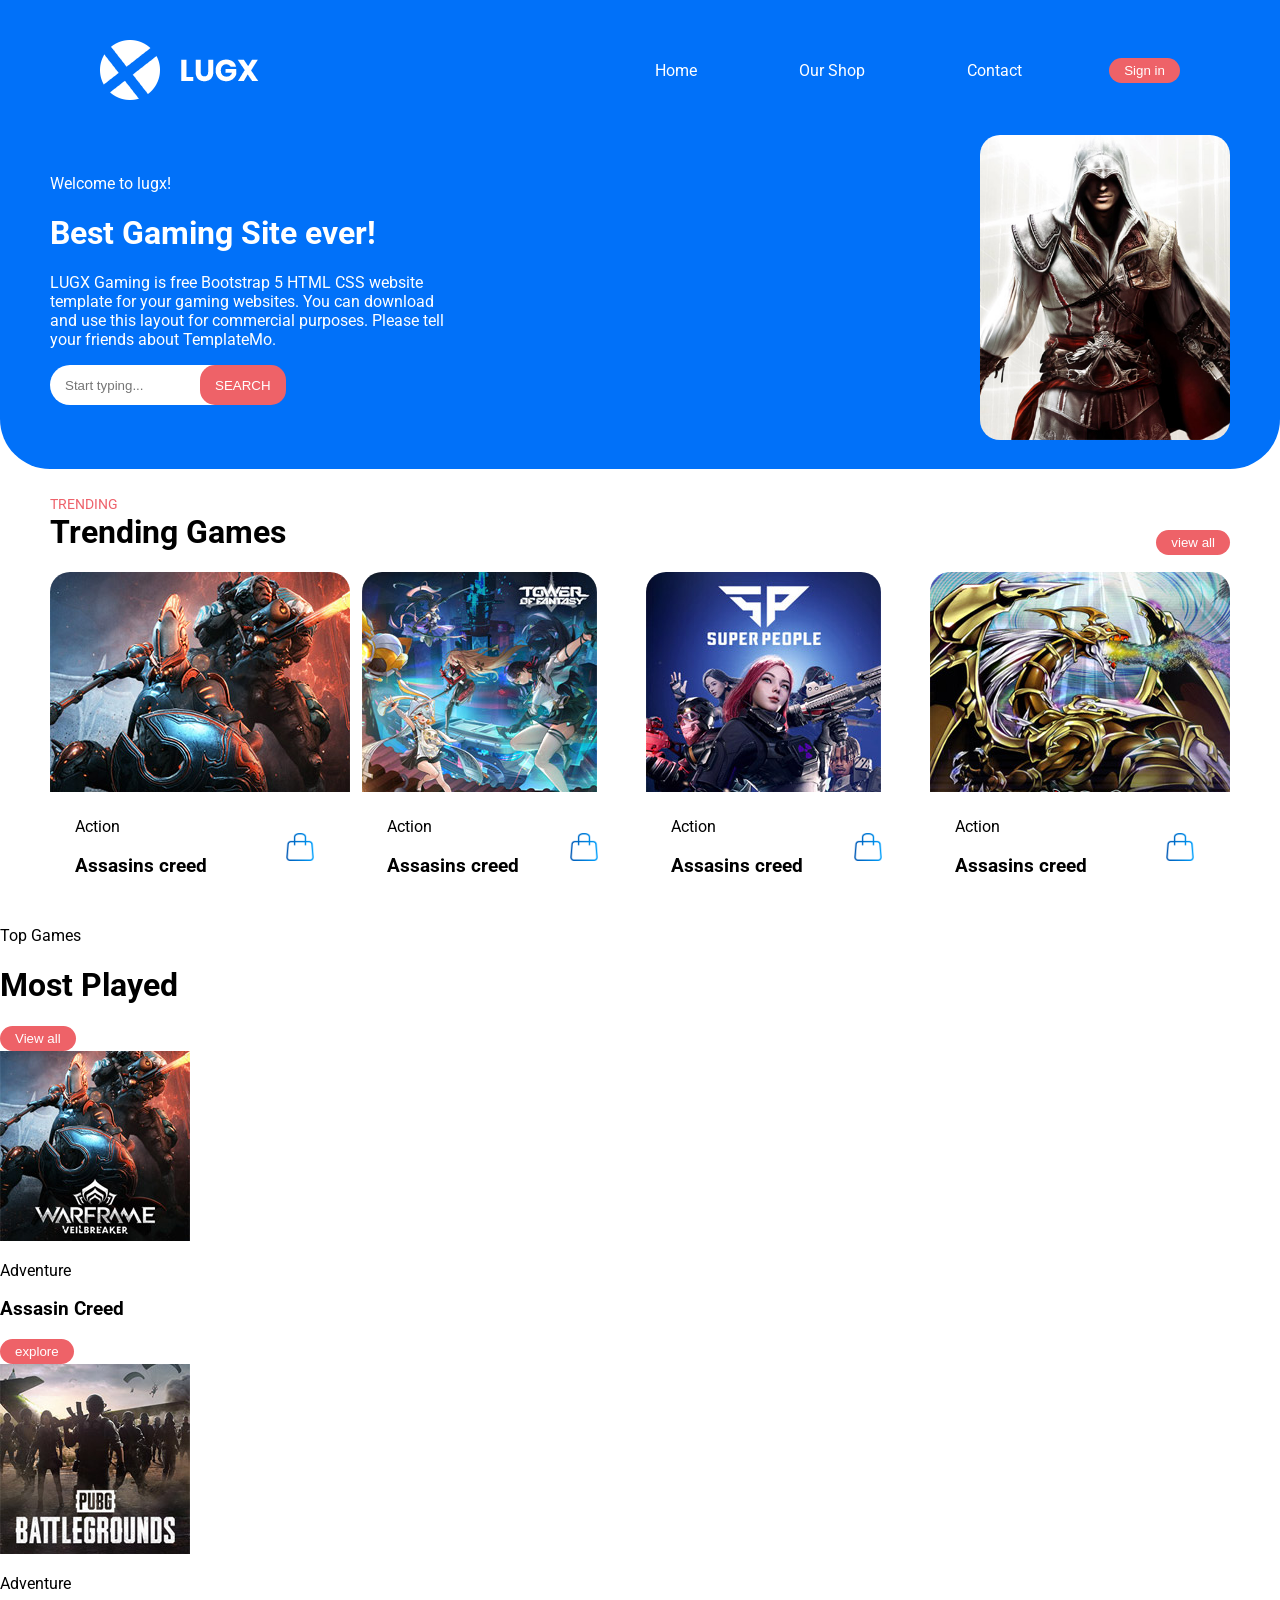
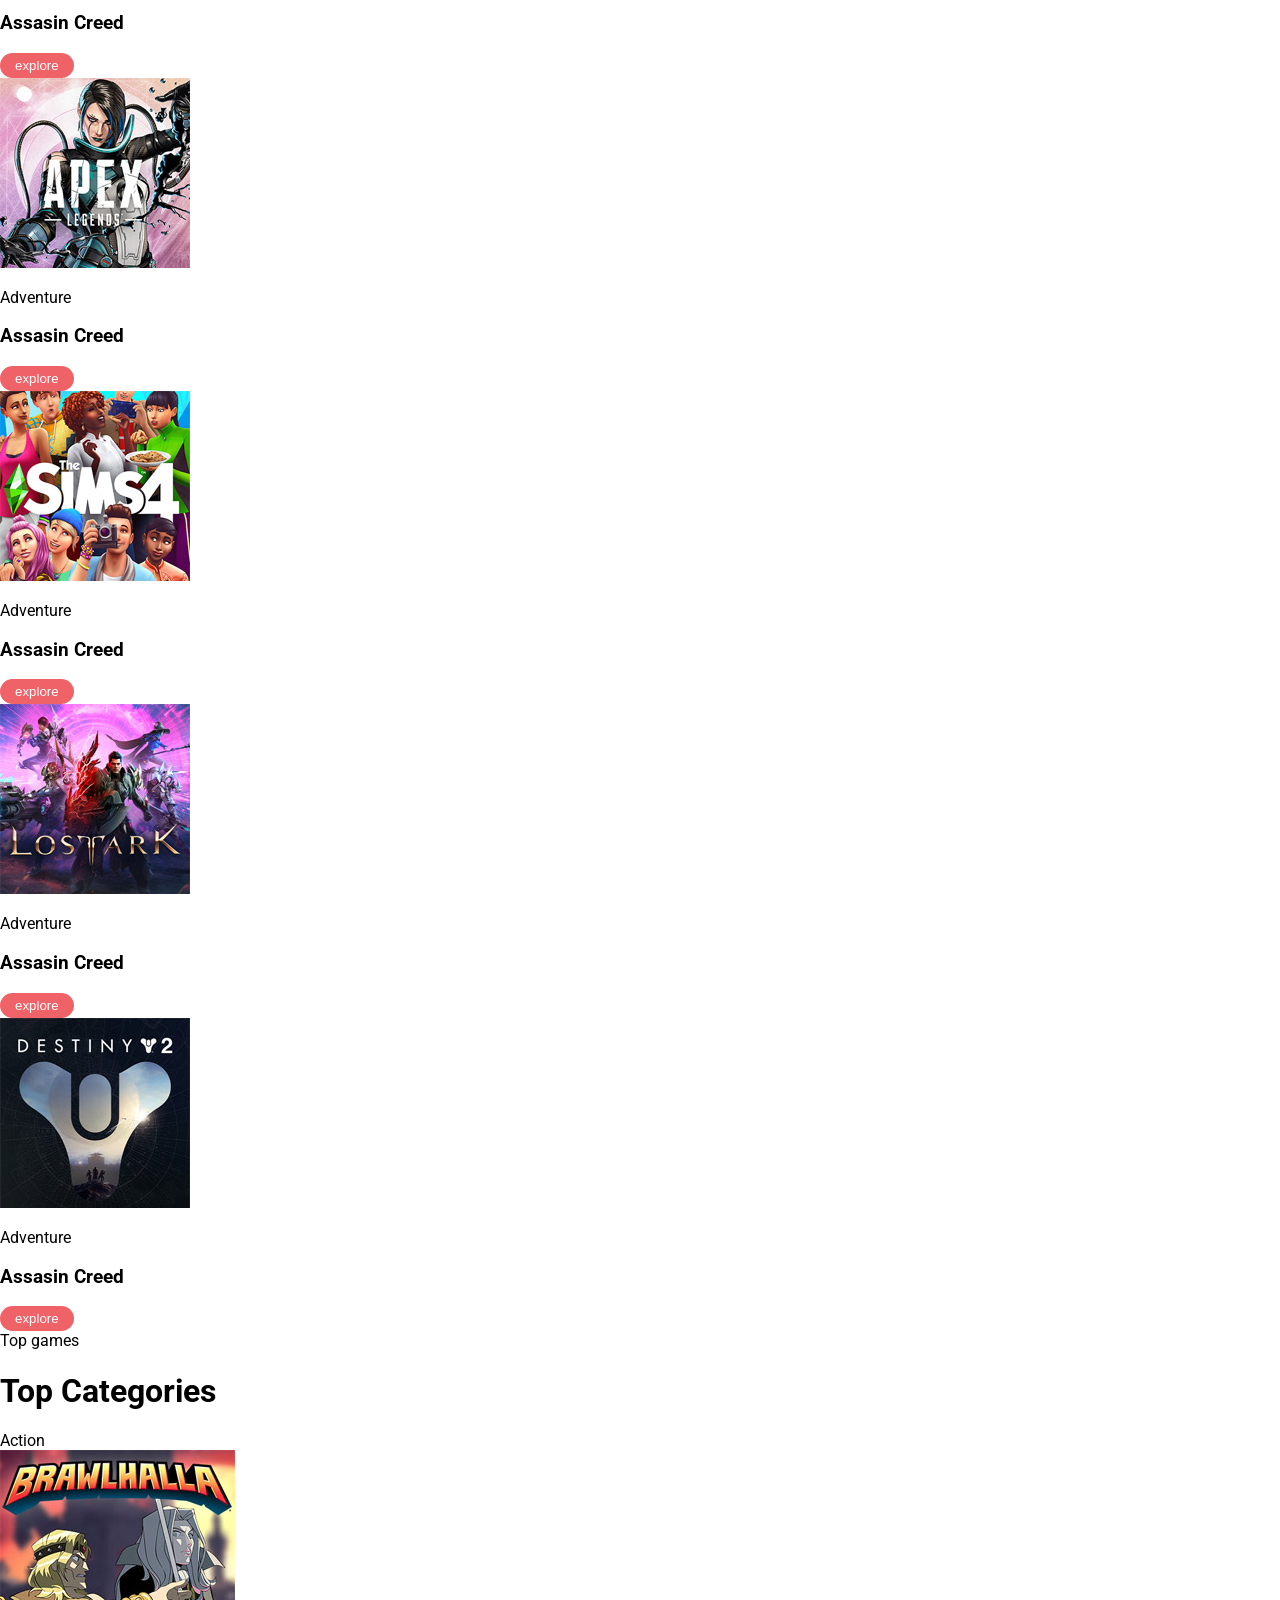
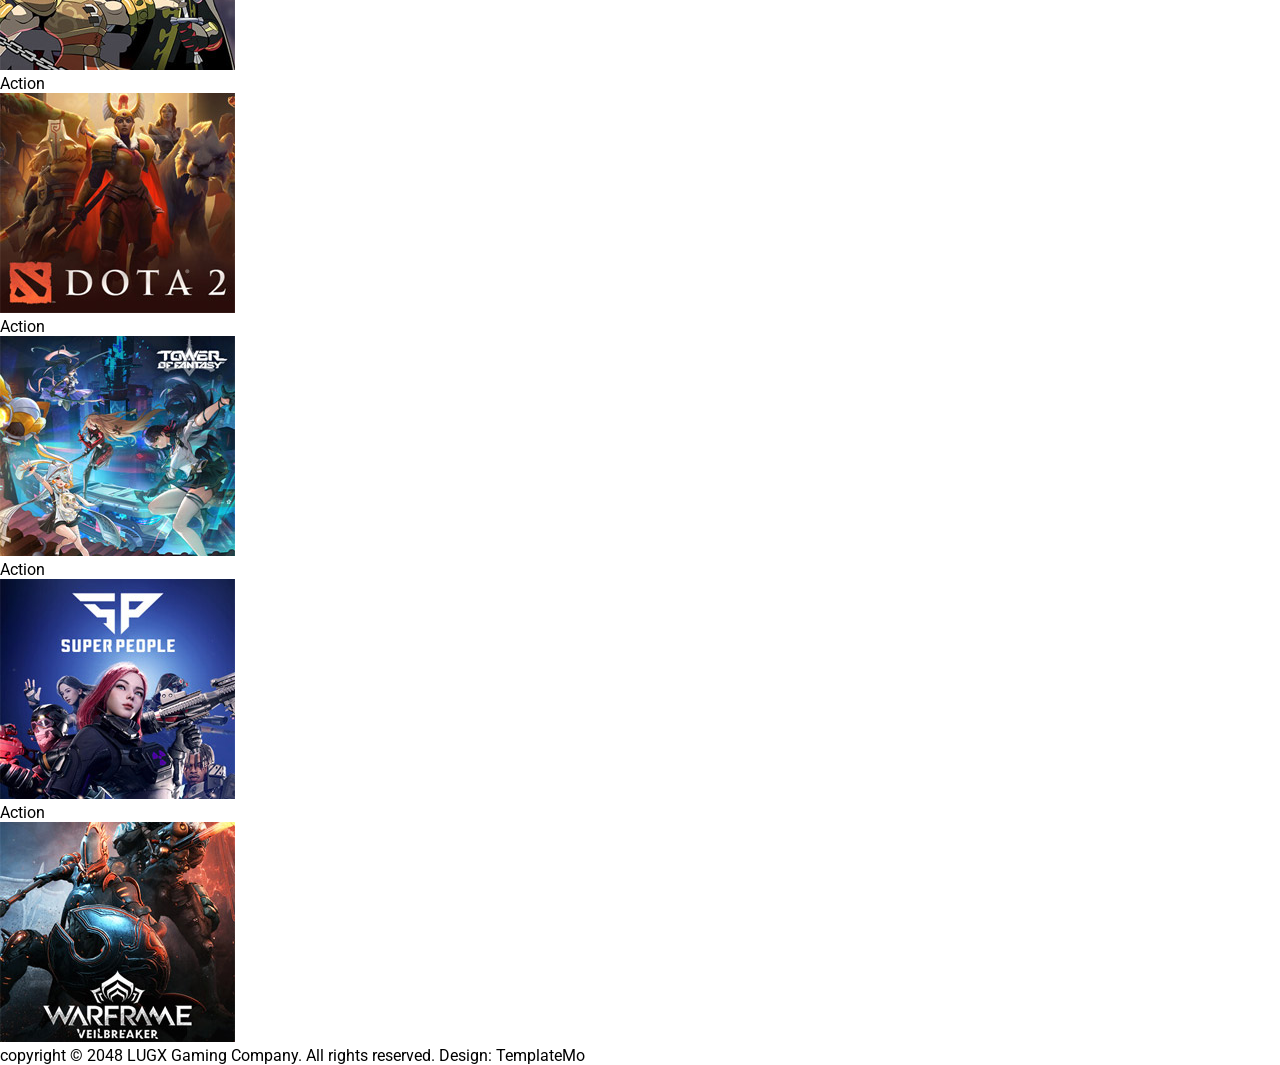
==== index.html @ d5b8a50b "first project" ====
<!DOCTYPE html>
<html lang="en">
<head>
    <link rel="preconnect" href="https://fonts.googleapis.com">
<link rel="preconnect" href="https://fonts.gstatic.com" crossorigin>
<link href="https://fonts.googleapis.com/css2?family=Roboto:ital,wght@0,100..900;1,100..900&display=swap" rel="stylesheet">
<link rel="stylesheet" href="style.css">

    <title>LUGX Store</title>
  
</head>

<body>
    <div class="header">
        <img class="logo" src="images/logo.png">
        <div class="header-links">
            <a href="#">Home</a>
            <a href="#">Our Shop</a>
            <a href="#">Contact</a>
            <button class="btn">Sign in</button>
        </div>
    </div>
   <div class="Landing-Page">
    <div class="Landing-Page-Text-left-section">
        <span>Welcome to lugx!</span>
        <h1>Best Gaming Site ever!</h1>
        <p>
            LUGX Gaming is free Bootstrap 5 HTML CSS website template for your
            gaming websites. You can download and use this layout for commercial
            purposes. Please tell your friends about TemplateMo.
        </p>

        <div class="Landing-Page-Search">
            <input placeholder="Start typing..." />
            <button class="btn">SEARCH</button>
        </div>
    </div>

    <div class="landing-Page-Image-cointainer">
        <img src="images/banner-image.jpg" alt="Gaming banner">
    </div>
</div>
<!--trending games-->
<div class="Trending-container">
<span>Trending</span>
<div class="trending-header">
    <h1>Trending Games</h1>
    <button class="btn">view all </button>

</div>
<div class="Trending-cards" >
    <div class="card">
        <img class="Thumb" src="images/trending-01.jpg"/>
        <div class="card-info">
            <div class="card-name">
                <p>Action</p>
                <h3>Assasins creed</h3>

            </div>
            <a>
                <img src="images/online-shopping.png"/>
            </a>
        </div>

    </div>
       <div class="card">
        <img class="Thumb" src="images/categories-03.jpg"/>
        <div class="card-info">
            <div class="card-name">
                <p>Action</p>
                <h3>Assasins creed</h3>

            </div>
            <a>
                <img src="images/online-shopping.png"/>
            </a>
        </div>

    </div>   <div class="card">
        <img class="Thumb" src="images/categories-04.jpg"/>
        <div class="card-info">
            <div class="card-name">
                <p>Action</p>
                <h3>Assasins creed</h3>

            </div>
            <a>
                <img src="images/online-shopping.png"/>
            </a>
        </div>

    </div>
       <div class="card">
        <img class="Thumb" src="images/trending-04.jpg"/>
        <div class="card-info">
            <div class="card-name">
                <p>Action</p>
                <h3>Assasins creed</h3>

            </div>
            <a>
                <img src="images/online-shopping.png"/>
            </a>
        </div>

    </div>
</div>
</div>
<!-- Most played section -->
<div class="mostContainer">
    <div class="MostPlayed"></div>
    <span>Top Games</span>
    <div class="mostHeader">
        <h1>Most Played </h1>
        <button class="btn">View all</button>
    </div>
    <div class="mostCards">
        <!-- Card 1 -->
         <div class="card">
            <div class="cardImg">
                <img src="images/top-game-01.jpg" alt="">
            </div>
            <div class="cardInfo" >
                <p class="genre">Adventure</p>
                <h3 class="cardName">Assasin Creed</h3>
                <button class="btn">explore</button>
            </div>
         </div>
         <!-- Card 2 -->
          <div class="card">
            <div class="cardImg">
                <img src="images/top-game-02.jpg" alt="">
            </div>
            <div class="cardInfo"></div>
            <p class="genre">Adventure</p>
            <h3 class="cardName">Assasin Creed</h3>
            <button class="btn">explore</button>
        </div>
         </div>
         <!-- Card 3 -->
          <div class="card">
            <div class="cardImg">
                <img src="images/top-game-03.jpg" alt="">
            </div> 
            <div class="cardInfo"> </div>
            <p class="genre">Adventure</p>
            <h3 class="cardName">Assasin Creed</h3>
            <button class="btn">explore</button>
          </div>
        </div>
        <!-- Card 4-->
         <div class="card">
            <div class="cardImg">
                <img src="images/top-game-04.jpg" alt="">
            </div>
            <div class="cardInfo"> </div>
            <p class="genre">Adventure</p>
            <h3 class="cardName">Assasin Creed</h3>
            <button class="btn">explore</button>
         </div>
         <!-- Card 5 -->
          <div class="card">
            <div class="cardImg">
                <img src="images/top-game-05.jpg" alt="">
            </div>
            <div class="cardInfo"></div>
                <p class="genre">Adventure</p>
                <h3 class="cardname">Assasin Creed</h3>
                <button class="btn">explore</button>
          </div>
          <!-- Card 6 -->
           <div class="card">
            <div class="cardImg">
                <img src="images/top-game-06.jpg" alt="">
            </div>
            <div class="cardInfo"></div>
            <p class="genre">Adventure</p>
            <h3 class="cardname">Assasin Creed</h3>
            <button class="btn">explore</button>
           </div>
         </div>
        </div>
        </div>
        </div>

        <!-- Top Categories  -->
         <div class="categoryContainer">
            <div class="category">
                <div class="categoryHeader">
                    <span>Top games</span>
                    <h1>Top Categories</h1>
                    </div>
                    
                    <div class="catogeeryCards">
                        <!--Card 1-->
                        <div class="Card ">
                            <div class="genre">Action</div>
                            <div class="cardImg">
                            <img src="images/categories-01.jpg" alt="">

                        </div>
                        </div>
                        <!--Card 2-->
                        <div class="Card">
                            <div class="genre">Action</div>
                            <div class="cardImg">
                            <img src="images/categories-02.jpg" alt="">
                        </div>
                        </div>
                        <!-- Card 3-->
                         <div class="Card">
                            <div class="genre">Action</div>
                            <div class="cardImg">
                            <img src="images/categories-03.jpg" alt="">
                            </div>
                            </div>
                            <!-- Card 4-->
                             <div class="Card">
                                <div class="genre">Action</div>
                                <div class="cardImg">
                                    <img src="images/categories-04.jpg" alt="">
                                </div>
                             </div>
                             <!-- Card 5 -->
                              <div class="Card">
                                <div class="genre">Action</div>
                                <div class="cardImg">
                                    <img src="images/categories-05.jpg" alt="">
                                </div>
                              </div>
                              </div>
                              </div>
                              </div>



                         


                    


                
            </div>
         </div>

         <!-- FOOTER -->
          <div class="footerContainer">
            <div class="footer">
                copyright &copy; 2048 LUGX Gaming Company. All rights reserved. Design:
                 TemplateMo
                 
            </div>    
       </div>
           

</body>

</html>
---- style.css ----
body {
            margin: 0;
            font-family: "Roboto", sans-serif;
        }

        .headerContainer {
            background-color: #0171f9;
        }

        .header {
            height: 80px;
            background-color: #0171f9;
            color: #fff;
            display: flex;
            justify-content: space-between;
            align-items: center;
            padding: 30px 100px 0 100px;
            max-width: 1200px;
            margin: auto;
        }
        .header-links {
            width: 50%;

        }

        .header-links {
            display: flex;
            justify-content: space-between;
            align-items: center;
            list-style: none;
        }
        .header-links a {
            text-decoration: none;
            color: #fff;
            padding: 10px 15px;
            transition: .3s;
        }

        .header-links a:hover{
            background-color: #2386fe;
        }
        

        .logo img{
            width: 150px;
        }
      
        
        

       .btn {
         background-color: #EE6268;
            padding: 5px 15px;
            border-radius: 15px;
            color: #ffffff;
            border: none;

       }
        .btn:hover{
            background-color: #f2858c;
        }
        
      .Landing-Page {
    background-color: #0171f9;
    display: flex;
    justify-content: space-between;
    align-items: center;
    padding: 25px 50px;
    color: #ffffff;
    border-radius: 0 0 50px 50px;
}

.Landing-Page-Text-left-section {
    width: 400px;
}

.Landing-Page-Text p {
    line-height: 1.6;
}

.Landing-Page-Image img {
    width: 300px;
    border-radius: 20px;
}

.Landing-Page-Search input {
    
    height: 40px;
    border-radius: 50px;
    border: none;
    outline: none;
    padding: 0 15px;
}


.Landing-Page-Search button {
    position: absolute;
    left: 200px;
    height: 40px;
}
.landing-Page-Image-cointainer img {
    border-radius: 20px;
    width: 250px;
}





.Trending-container {
    padding: 25px 50px;
}

.trending-header {
    display: flex;
    justify-content: space-between;
    align-items: center;

}
.trending-header h1{
margin-top: 0;
}

.Trending-cards {
    display: flex;
    gap: 12px;



}

.Trending-container span {
    color: #ee626b;
    text-transform: uppercase;
    font-size: 14px;
}

.card {
    width: 300px;
    background-color: #ffffff;
    border-radius: 20px;

}
.card .Thumb {
    border-radius: 20px 20px 0 0;


}

.card-info {
    display: flex;
    justify-content: space-between;
    padding: 5px 25px;
    align-items: center;

}

.card-info img {
    width: 50px;
}
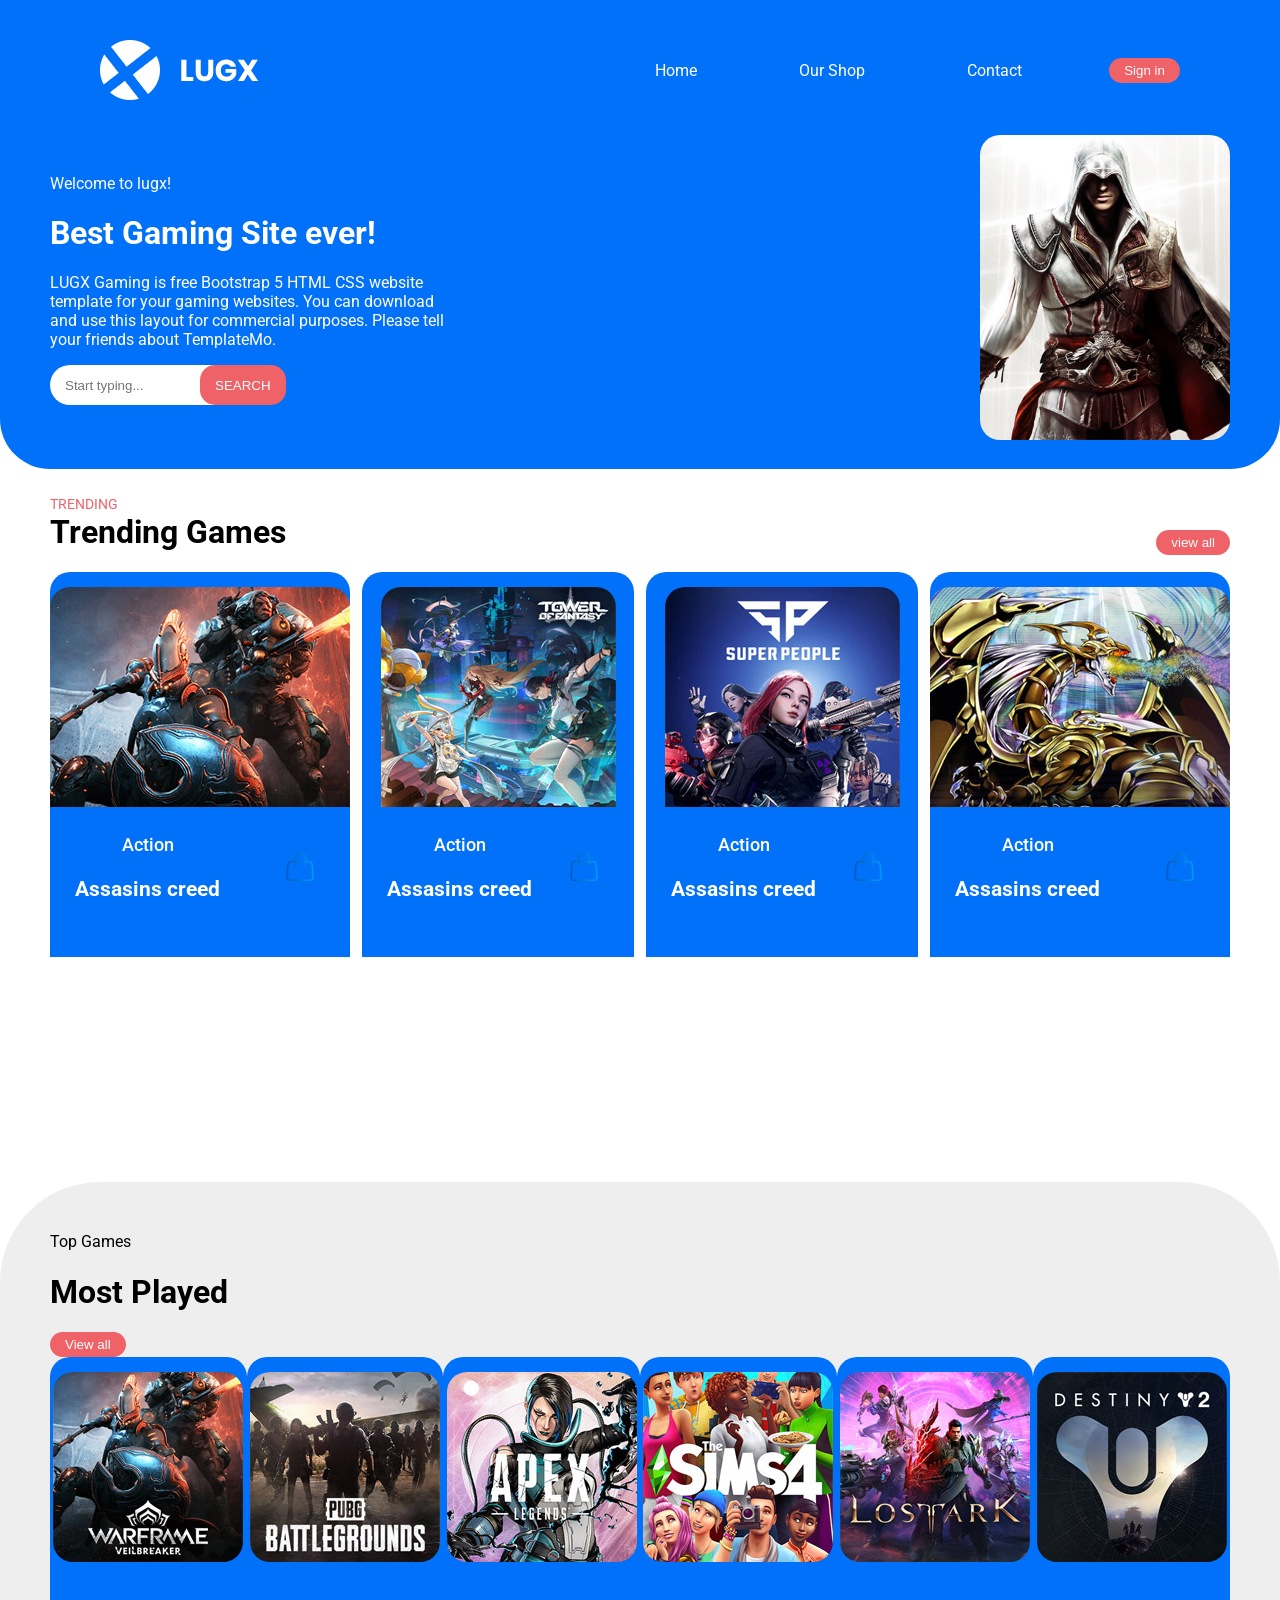
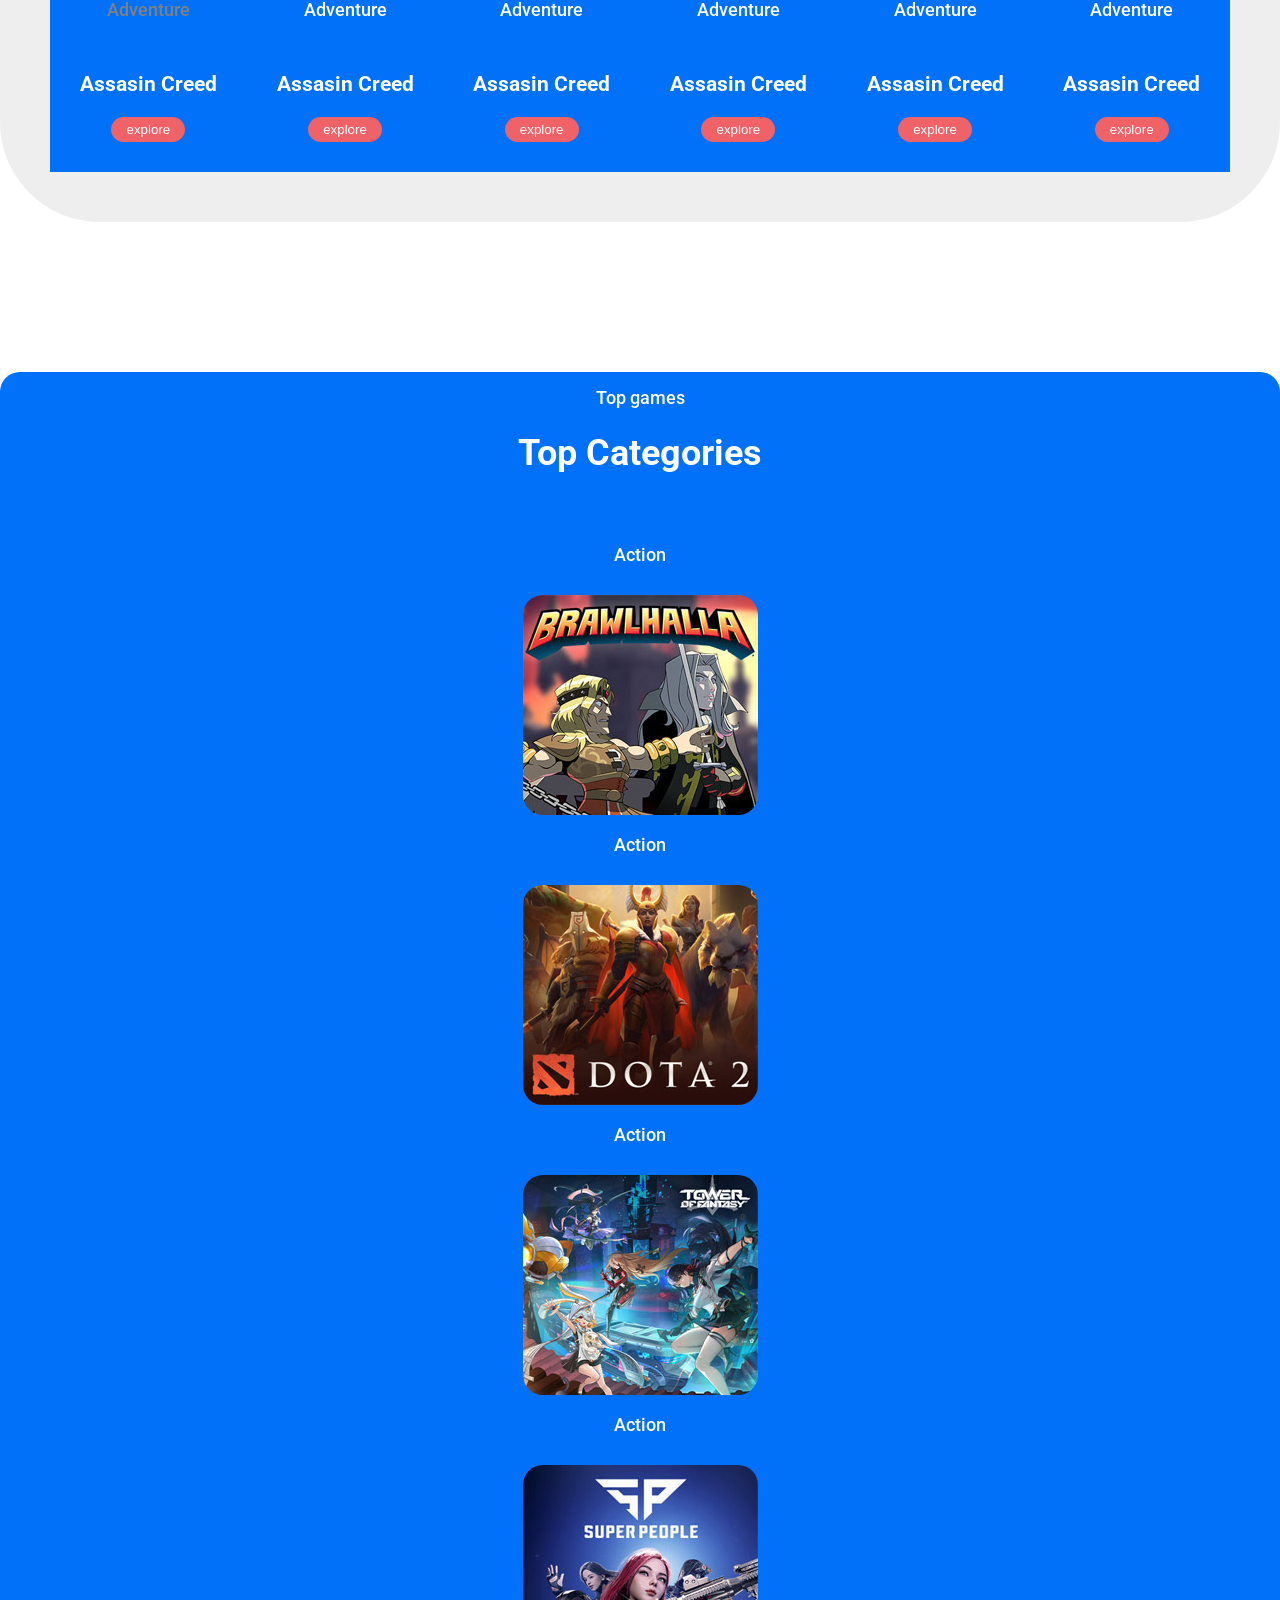
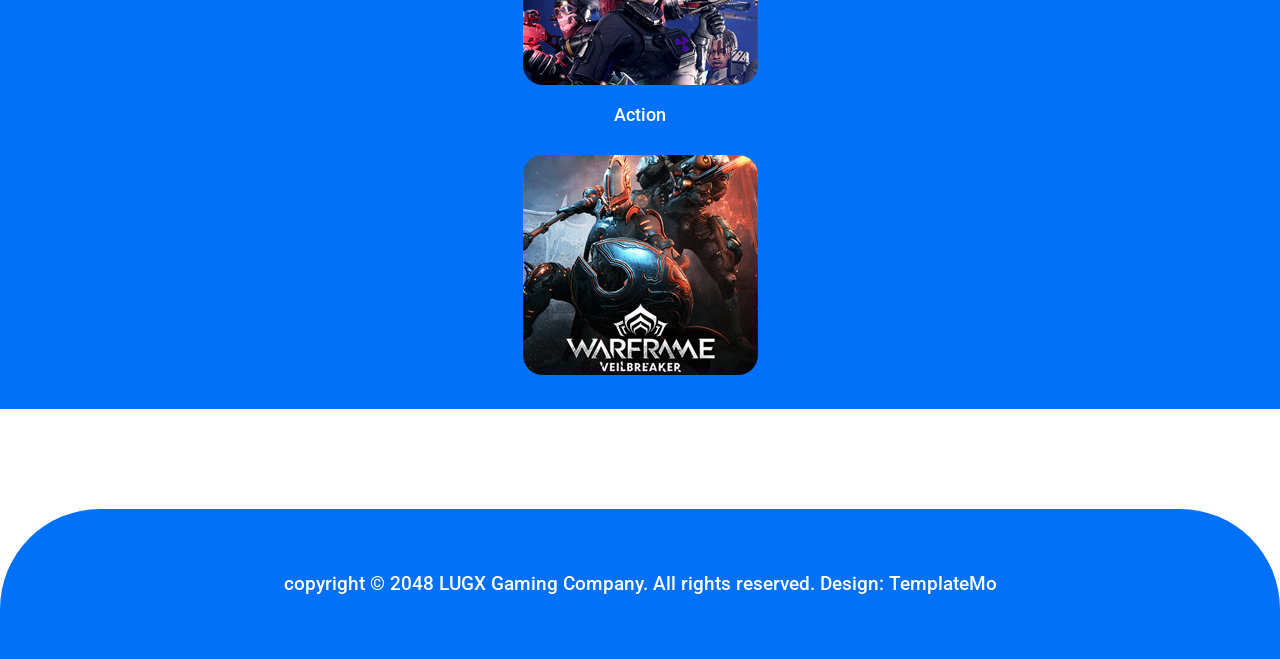
==== commit 3ace841b: "continue of the first project" ====
--- a/index.html
+++ b/index.html
@@ -127,7 +127,7 @@
             </div>
          </div>
          <!-- Card 2 -->
-          <div class="card">
+         <div class="card">
             <div class="cardImg">
                 <img src="images/top-game-02.jpg" alt="">
             </div>
@@ -136,7 +136,7 @@
             <h3 class="cardName">Assasin Creed</h3>
             <button class="btn">explore</button>
         </div>
-         </div>
+         
          <!-- Card 3 -->
           <div class="card">
             <div class="cardImg">
@@ -147,7 +147,7 @@
             <h3 class="cardName">Assasin Creed</h3>
             <button class="btn">explore</button>
           </div>
-        </div>
+        
         <!-- Card 4-->
          <div class="card">
             <div class="cardImg">
@@ -178,7 +178,9 @@
             <h3 class="cardname">Assasin Creed</h3>
             <button class="btn">explore</button>
            </div>
-         </div>
+           </div>
+         </div>
+        </div>
         </div>
         </div>
         </div>
@@ -191,7 +193,7 @@
                     <h1>Top Categories</h1>
                     </div>
                     
-                    <div class="catogeeryCards">
+                    <div class="categoryCards">
                         <!--Card 1-->
                         <div class="Card ">
                             <div class="genre">Action</div>
@@ -256,4 +258,4 @@
 
 </body>
 
-</html>+</html>
--- a/style.css
+++ b/style.css
@@ -158,4 +158,114 @@
 
 .card-info img {
     width: 50px;
-}+}
+
+
+.cardImg img {
+    border-radius: 20px;
+}
+
+.mostCards {
+    display: flex;
+    flex-direction: row;
+    align-items: center;
+}
+
+.mostCards .cardInfo .genre {
+    margin-bottom: 0;
+    color: gray;
+}
+
+.mostContainer {
+    background-color: #EEEEEE;
+    margin-top: 200px;
+    padding: 50px;
+    border-radius: 100px;
+
+}
+
+.mostContainer .MostPlayed .category {
+    max-width: 1300px;
+    margin: auto;
+
+}
+
+.categoryContainer {
+    margin-top: 150px;
+}
+
+.category  {
+    display: flex;
+    flex-direction: column;
+    align-items: center;
+}
+
+.category .card .cardImg {
+    position: relative;
+    top: -20px;
+
+}
+
+.category  {
+    background-color: #0171F9;
+    text-align: center;
+    color: #fff;
+    padding: 15px 0 30px 0;
+    font-size: large;
+    font-weight: 500;
+    border-radius: 20px 20px 0 0;
+}
+
+.card{
+     background-color: #0171F9;
+    text-align: center;
+    color: #fff;
+    padding: 15px 0 30px 0;
+    font-size: large;
+    font-weight: 500;
+    border-radius: 20px 20px 0 0;
+}
+
+.genre{
+     background-color: #0171F9;
+    text-align: center;
+    color: #fff;
+    padding: 15px 0 30px 0;
+    font-size: large;
+    font-weight: 500;
+    border-radius: 20px 20px 0 0;
+}
+
+
+.category .categoryCards{
+    margin-top: 30px;
+}
+.card{
+    transition: .3s;
+
+}
+.category .card:hover{
+    transform: scale(1.05);
+}
+
+
+/* footer */
+
+.footerContainer{
+    background-color: #0171F9;
+    height: 150px;
+    border-radius: 100px 100px 0 0;
+    margin-top: 100px;
+    display: flex;
+    align-items: center;
+}
+
+.footer{
+    max-width: 1300px;
+    margin: auto;
+    text-align: center;
+    color: #fff;
+    font-weight: 500;
+    font-size: larger;
+}
+
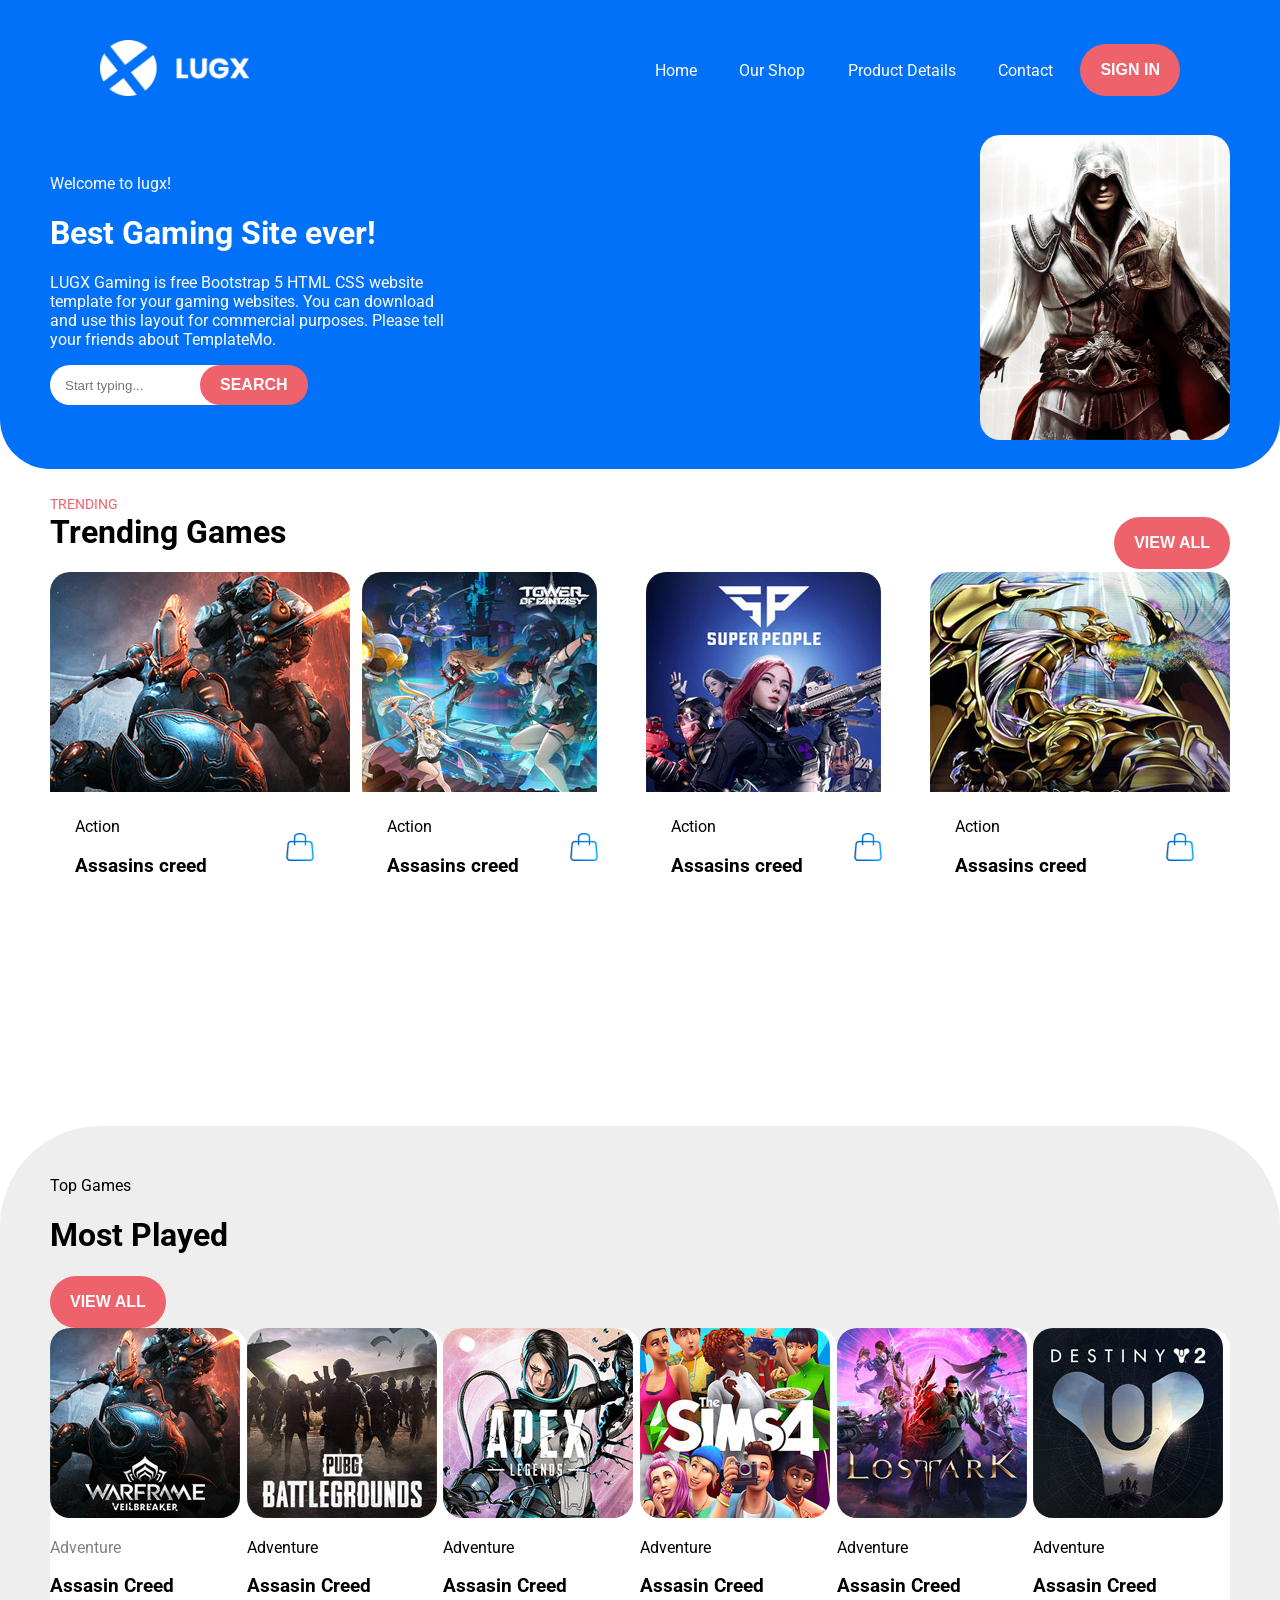
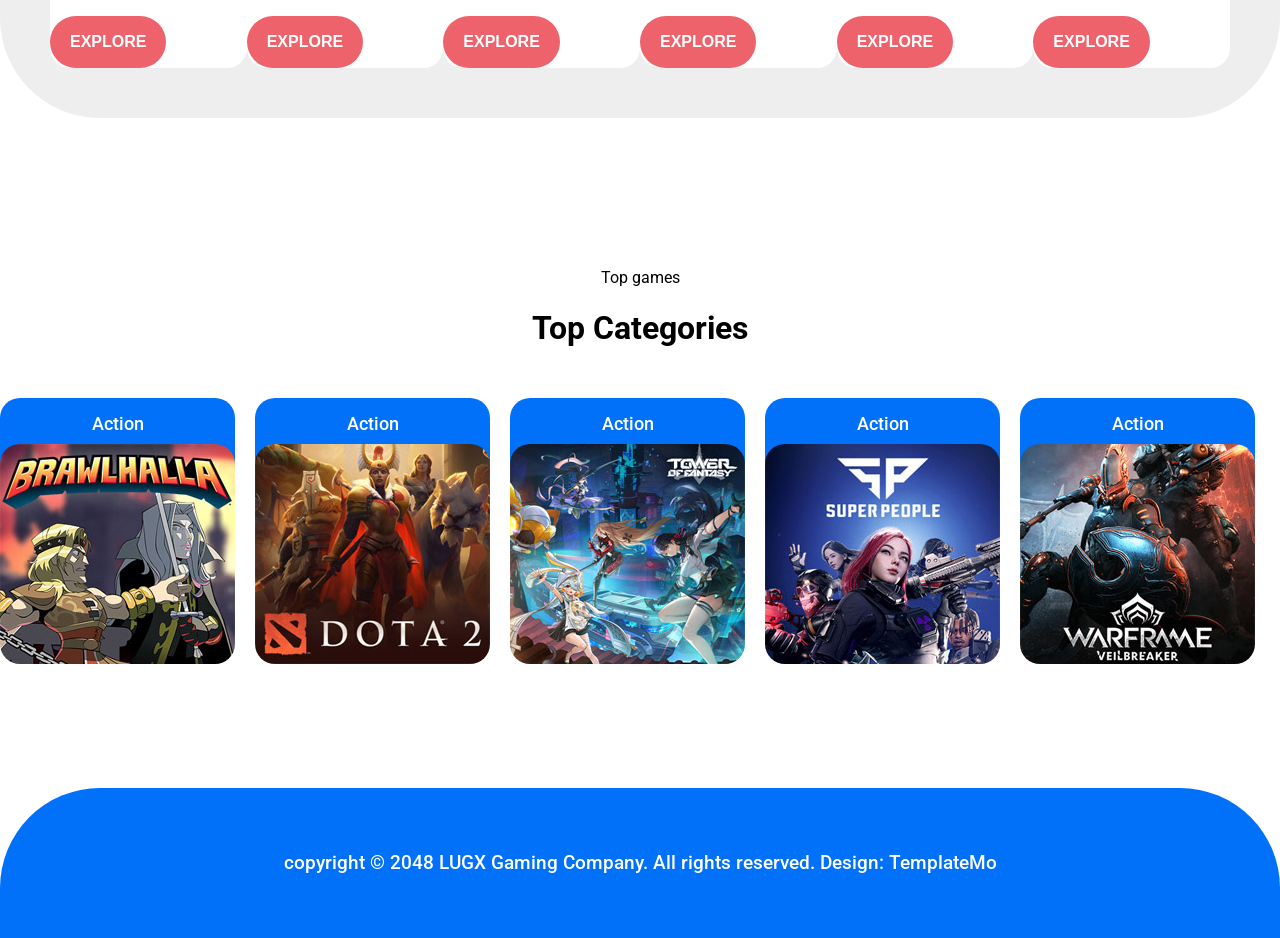
==== commit 92e745bb: "Done" ====
--- a/index.html
+++ b/index.html
@@ -11,15 +11,23 @@
 </head>
 
 <body>
-    <div class="header">
-        <img class="logo" src="images/logo.png">
+    <!-- Header -->
+    <div class="headerContainer">
+        <div class="header">
+            <a href="index.html" class="logo">
+            <img src="images/logo.png" alt="logo" />
+            </a>
+        
         <div class="header-links">
-            <a href="#">Home</a>
+            <a href="index.html">Home</a>
             <a href="#">Our Shop</a>
-            <a href="#">Contact</a>
+            <a href="#">Product Details</a>
+            <a href="contactUs.html">Contact</a>
             <button class="btn">Sign in</button>
         </div>
-    </div>
+        </div>
+    </div>
+
    <div class="Landing-Page">
     <div class="Landing-Page-Text-left-section">
         <span>Welcome to lugx!</span>
--- a/style.css
+++ b/style.css
@@ -1,6 +1,8 @@
  
         body {
+            padding: 0;
             margin: 0;
+            box-sizing: border-box;
             font-family: "Roboto", sans-serif;
         }
 
@@ -16,7 +18,7 @@
             justify-content: space-between;
             align-items: center;
             padding: 30px 100px 0 100px;
-            max-width: 1200px;
+            max-width: 1300px;
             margin: auto;
         }
         .header-links {
@@ -34,6 +36,7 @@
             text-decoration: none;
             color: #fff;
             padding: 10px 15px;
+            border-radius: 50px;
             transition: .3s;
         }
 
@@ -50,11 +53,16 @@
         
 
        .btn {
-         background-color: #EE6268;
-            padding: 5px 15px;
-            border-radius: 15px;
-            color: #ffffff;
-            border: none;
+    border-radius: 50px;
+    height: 52px;
+    border: none;
+    font-weight:600;
+    font-size: medium;
+    padding: 0 20px;
+    background-color: #EE626B;
+    color: #fff;
+    text-transform: uppercase;
+    transition: .3s;
 
        }
         .btn:hover{
@@ -70,6 +78,9 @@
     color: #ffffff;
     border-radius: 0 0 50px 50px;
 }
+
+
+
 
 .Landing-Page-Text-left-section {
     width: 400px;
@@ -194,19 +205,20 @@
     margin-top: 150px;
 }
 
-.category  {
+.category .categoryHeader {
     display: flex;
     flex-direction: column;
     align-items: center;
 }
 
-.category .card .cardImg {
+.category .Card .cardImg {
     position: relative;
     top: -20px;
 
 }
 
-.category  {
+
+.category .Card .genre {
     background-color: #0171F9;
     text-align: center;
     color: #fff;
@@ -216,37 +228,24 @@
     border-radius: 20px 20px 0 0;
 }
 
-.card{
-     background-color: #0171F9;
-    text-align: center;
-    color: #fff;
-    padding: 15px 0 30px 0;
-    font-size: large;
-    font-weight: 500;
-    border-radius: 20px 20px 0 0;
-}
-
-.genre{
-     background-color: #0171F9;
-    text-align: center;
-    color: #fff;
-    padding: 15px 0 30px 0;
-    font-size: large;
-    font-weight: 500;
-    border-radius: 20px 20px 0 0;
-}
+
+
 
 
 .category .categoryCards{
     margin-top: 30px;
-}
+    display: flex;
+    gap: 20px;  
+}
+
+
 .card{
     transition: .3s;
 
 }
-.category .card:hover{
+.category .Card:hover{
     transform: scale(1.05);
-}
+} 
 
 
 /* footer */
@@ -269,3 +268,49 @@
     font-size: larger;
 }
 
+/* form */
+.formContainer {
+    display: flex;
+    padding: 40px;
+    margin: auto;
+    justify-content: center;
+    max-width: 1300px;
+
+}
+
+
+
+.formContainer form{
+    background-color: #EEEEEE;
+    display: flex;
+    justify-content: space-around;
+    flex-direction:column;
+    width: 400px;
+    max-width: 400px;
+    padding: 20px;
+    border-radius: 20px;
+    height: 450px;
+}
+
+.formContainer form input, textarea {
+    outline: none;
+    border: none;
+    padding-left: 20px;
+    font-size: large;
+}
+
+.formContainer input {
+    height: 50px;
+    border-radius: 50px;
+}
+
+.formContainer textarea {
+    border-radius: 20px;
+    padding-top: 10px;
+    resize: none;
+    
+
+
+}
+
+
